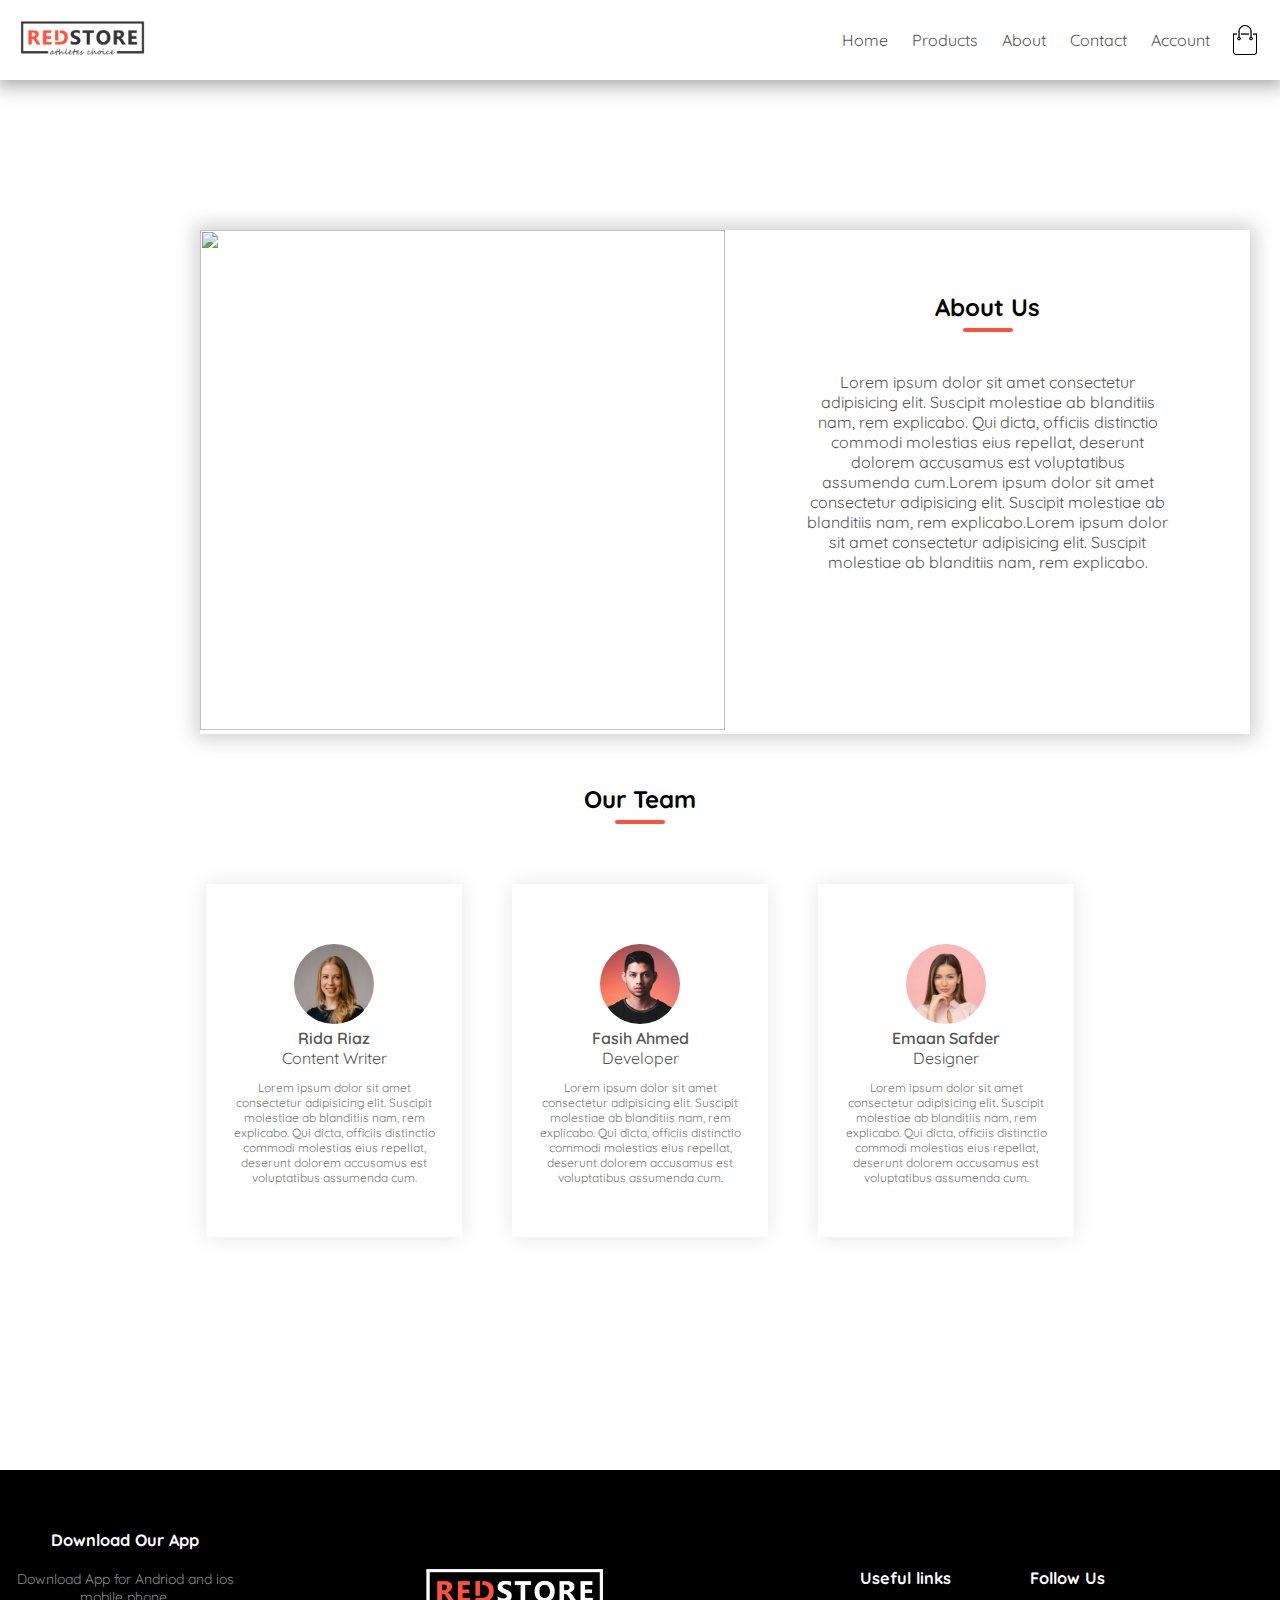
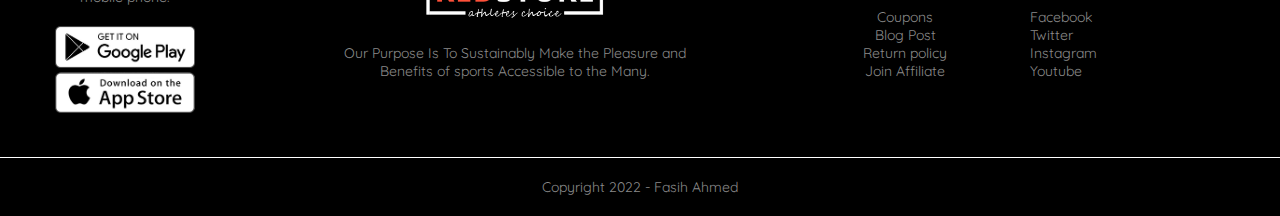
==== about.html @ 8edd70e0 "about complete" ====
<!DOCTYPE html>
<html>
<head>
	<title>Contact us</title>
	<link rel="stylesheet" type="text/css" href="css/about.css">
	<link href="https://fonts.googleapis.com/css?family=Quicksand&display=swap" rel="stylesheet">
	<meta name="viewport" content="width=device-width,initial-scale=1.0,minimum-scale=1.0,maximum-scale=1.0">
</head>
<body>
    <div class="container1">
    <div class="navbar">
        <div class="logo">
            <img src="images/logo.png" width="125px" alt="">
        </div>
        <nav>
            <ul id="MenuItems">
                <li><a href="index.html">Home</a></li>
                <li><a href="products.html">Products</a></li>
                <li><a href="about.html">About</a></li>
                <li><a href="contact.html">Contact</a></li>
                <li><a href="productDetails.html">Account</a></li>

            </ul>
        </nav>
        <img src="images/cart.png" width="30px" height="30px" alt="">
        
    </div>

    </div>
    <div class="continer-about">
        <div class="contact-box">
			<div class="left">
                <img src="images/ab1.jpg" width="100%">
            </div>
			<div class="right">
                <div class="right">
                    <h2>About Us</h2>
                
                        <p>Lorem ipsum dolor sit amet consectetur adipisicing elit. Suscipit molestiae ab blanditiis
                            nam, rem explicabo. Qui dicta, officiis distinctio commodi molestias eius repellat,
                            deserunt dolorem accusamus est voluptatibus assumenda cum.Lorem ipsum dolor sit amet consectetur adipisicing elit. Suscipit molestiae ab blanditiis
                            nam, rem explicabo.Lorem ipsum dolor sit amet consectetur adipisicing elit. Suscipit molestiae ab blanditiis
                            nam, rem explicabo.</p>
                
                    
                </div>
			</div>
		</div>
    </div>
     <!-- ------------------ Testimonial ----------------------------- -->
     <div class="testimonial">
        <h2>Our Team</h2>
        <div class="small-container">
            <div class="row">
                
                <div class="col-3">
                    <img src="images/user-1.png" alt="">
                    <h3>Rida Riaz</h3>
                    <h4>Content Writer</h4>
                    <i class="fa fa-quote-left"></i>
                    <p>Lorem ipsum dolor sit amet consectetur adipisicing elit. Suscipit molestiae ab blanditiis
                        nam, rem explicabo. Qui dicta, officiis distinctio commodi molestias eius repellat,
                        deserunt dolorem accusamus est voluptatibus assumenda cum.</p>
                 
                
                </div>
                <div class="col-3">
                    <img src="images/user-2.png" alt="">
                    <h3>Fasih Ahmed</h3>
                    <h4>Developer</h4>
                    <p>Lorem ipsum dolor sit amet consectetur adipisicing elit. Suscipit molestiae ab blanditiis
                        nam, rem explicabo. Qui dicta, officiis distinctio commodi molestias eius repellat,
                        deserunt dolorem accusamus est voluptatibus assumenda cum.</p>
                    
                    
                </div>
                <div class="col-3">
                    <img src="images/user-3.png" alt="">
                    <h3>Emaan Safder</h3>
                    <h4>Designer</h4>
                    <p>Lorem ipsum dolor sit amet consectetur adipisicing elit. Suscipit molestiae ab blanditiis
                        nam, rem explicabo. Qui dicta, officiis distinctio commodi molestias eius repellat,
                        deserunt dolorem accusamus est voluptatibus assumenda cum.</p>
                   
                    
                </div>
            </div>
        </div>
    </div>

    <!------------------------ footer -------------------------->

    <div class="footer">
        
        <div class="row">
        <div class="footer-col-1">
            <h3>Download Our App</h3>
            <p>Download App for Andriod and ios mobile phone.</p>
            <div class="app-logo">
                <img src="images/play-store.png" alt="">
                <img src="images/app-store.png" alt="">
            </div>
        </div>
        <div class="footer-col-2">
            <img src="images/logo-white.png">
            <p>Our Purpose Is To Sustainably Make the Pleasure and <br>
                Benefits of sports Accessible to the Many.
            </p>
        </div>
        <div class="footer-col-3">
            <h3>Useful links</h3>
            <ul>
                <li>Coupons</li>
                <li>Blog Post</li>
                <li>Return policy</li>
                <li>Join Affiliate</li>
            </ul>
        </div>
        <div class="footer-col-4">
            <h3>Follow Us</h3>
            <ul>
                <li>Facebook</li>
                <li>Twitter</li>
                <li>Instagram</li>
                <li>Youtube</li>
            </ul>
        </div>
        <br><br>
        <!-- <hr>
        <p class="copyright">Copyright 2022 - Fasih Ahmed </p> -->
        </div>
     <hr>
        <p class="copyright">Copyright 2022 - Fasih Ahmed </p>
</div>

    
</body>
</html>
---- css/about.css ----
*{
	padding: 0;
	margin: 0;
	box-sizing: border-box;
	font-family: 'Quicksand', sans-serif;
}

body{
	height: 100vh;
	width: 100%;
}
.navbar{
    display: flex;
    align-items: center;
    padding: 20px;
    background-color: rgb(255, 255, 255);
    box-shadow: 0px 0px 19px 5px #a1a1a1;
    /* box-shadow: 0px 0px 19px 5px rgba(245, 23, 23, 0.19); */
    /* position: fixed; */
}
nav{
    flex :1;
    text-align: right;
}
nav ul{
    display: inline-block;
    list-style-type: none;
}
nav ul li{
    display: inline-block;
    margin-right: 20px;
}
a{
    text-decoration: none;
    color: #555;
}
p{
    color: #555;

}

.container{
	position: relative;
	width: 100%;
	height: 1000px;
	display: flex;
	justify-content: center;
	align-items: center;
	padding: 20px 100px;
}

.container:after{
	content: '';
	position: absolute;
	width: 100%;
	height: 100%;
	left: 0;
	top: 0;
	background: url("images/bg.jpg") no-repeat center; 
	 background-size: cover; 
	 filter: blur(50px); 
	z-index: -1;
}
.contact-box{
	max-width: 1050px;
	display: grid;
	grid-template-columns: repeat(2, 1fr);
	margin-top: -300px;
	justify-content: center;
	align-items: center;
	text-align: center;
	background-color: #fff;
	margin-left: 200px;
	margin-top: 150px;
	box-shadow: 0px 0px 19px 5px rgba(0,0,0,0.19);
}

.left img{
	/* background: url("images/bg.jpg") no-repeat center; */
	/* background-size: cover; */
	/* width: 500px;
	margin-left: ;
	height: 500px;
    cursor: pointer; */
    width: 100%;
    height: 500px;
}
.left:hover {
  background-color: #ff523b;
}


.right{
	padding: 25px 40px;
	width: auto;
}

h2{
	position: relative;
	padding: 0 0 10px;
	margin-bottom: 10px;
    /* margin-top: -200px; */
    
}

h2:after{
	content: '';
    position: absolute;
    left: 50%;
    bottom: 0;
    transform: translateX(-50%);
    height: 4px;
    width: 50px;
    border-radius: 2px;
    background-color: #ff523b;
}

.field{
	width: 100%;
	border: 2px solid rgba(0, 0, 0, 0);
	outline: none;
	background-color: rgba(230, 230, 230, 0.6);
	padding: 0.5rem 1rem;
	font-size: 1.1rem;
	margin-bottom: 22px;
	transition: .3s;
}

.field:hover{
	background-color: rgba(0, 0, 0, 0.1);
}
/*  -----------Footer----------- */

.row{
    display: flex;
    align-items: center;
    flex-wrap: wrap;
    justify-content: space-around;
}
.col-2{
    flex-basis: 50%;
    min-width:300px;
}
.col-2 img{
    padding:50px 0 100px 100px;
    width:800px;
    height: auto;
    margin-right: 900px;
    /* position: absolute; */
    /* z-index: 2; */
}

.col-2 h1{
    font-size: 50px;
    line-height: 60px;
    margin: 25px 0;
}


.col-3{
    flex-basis: 30%;/* so that all column occupied 30% space */
    min-width: 250px;
    margin-bottom: 30px;
}



.col-4{
    flex-basis: 25%;
    padding: 10px;
    min-width: 200px;
    margin-bottom: 50px;
    transform: transform 0.5s;
}

h4{
    color: #555;
    font-weight: normal;
}
.col-4 p{
    font-size: 14px;
}

.col-4:hover{
  transform: translateY(-5px);
}
.right h2{
    position: relative;
	padding: 0 0 10px;
	margin-bottom: 10px;
    margin-top: -100px; 
}
.right p{
    margin-top: 40px;
}

.col-3 p{
    font-size: 12px;
    margin: 12px 0;
    color:  #777;
}
/* ----------------- testmonial------------------ */

.testimonial{
    padding-top: 50px;
}
.testimonial h2{
    text-align: center;
}
.testimonial .col-3{
    text-align: center;
    flex-basis: 20%;
    padding: 40px 20px;
    box-shadow: 0 0 20px 0px rgba(0,0,0,0.1);
    cursor: pointer;
    margin-bottom: 100px ;
    transition: transform 0.5s;
}
.testimonial .row{
    display: flex;
    align-items: center;
    flex-wrap: wrap;
    justify-content: center;
   
    margin-top: 60px;
    padding-bottom: 233px;
  
    grid-gap: 50px; /* Adds gap of 16px for both rows and columns */
}
.testimonial .col-3 img{
    width: 80px;
    margin-top: 20px;
    border-radius: 50%;
}
.testimonial .col-3:hover{
  transform:translateY(-10px);
}
.fa.fa-quote-left{
    color: #ff523b;
    font-size: 34px;
}
.col-3 p{
    font-size: 12px;
    margin: 12px 0;
    color:  #777;
}
.testimonial .col-3 h3{
    font-size: 16px;
    font-weight: 600;
    color: #555;
}


/* ---------------footer------------------ */

.footer{
    background: #000;
    color: #8a8a8a;
    font-size: 14px;
    padding: 60px 0 20px;
	margin-top: -100px;
}
.footer p{
    color: #8a8a8a;
}
.footer h3{
    color: #fff;
    margin-bottom: 20px;
}
.footer-col-1 , .footer-col-2 , .footer-col-3 , .footer-col-4{
 min-width: 250px;
 margin-bottom: 20px;
 
}
.footer-col-1{
    flex-basis: 30%;
}
.footer-col-2{
    flex: 1;
    text-align: center;
}
.footer-col-2 img{
    width: 180px;
    margin-bottom: 20px;
}
.footer-col-3 , .footer-col-1{
flex-basis: 12%;
text-align: center;

}
ul{
    list-style: none;
}
.app-logo{
    margin-top: 20px;
}
.app-logo img{
    width: 140px;
}
.footer hr{
    border: none;
    background: #ffffff;
    height: 1px;
    margin: 20px 0;;
}
.copyright{
    text-align: center;
}
.menu-icon{
    width: 28px;
    margin-left: 20px;
    display: none;
}
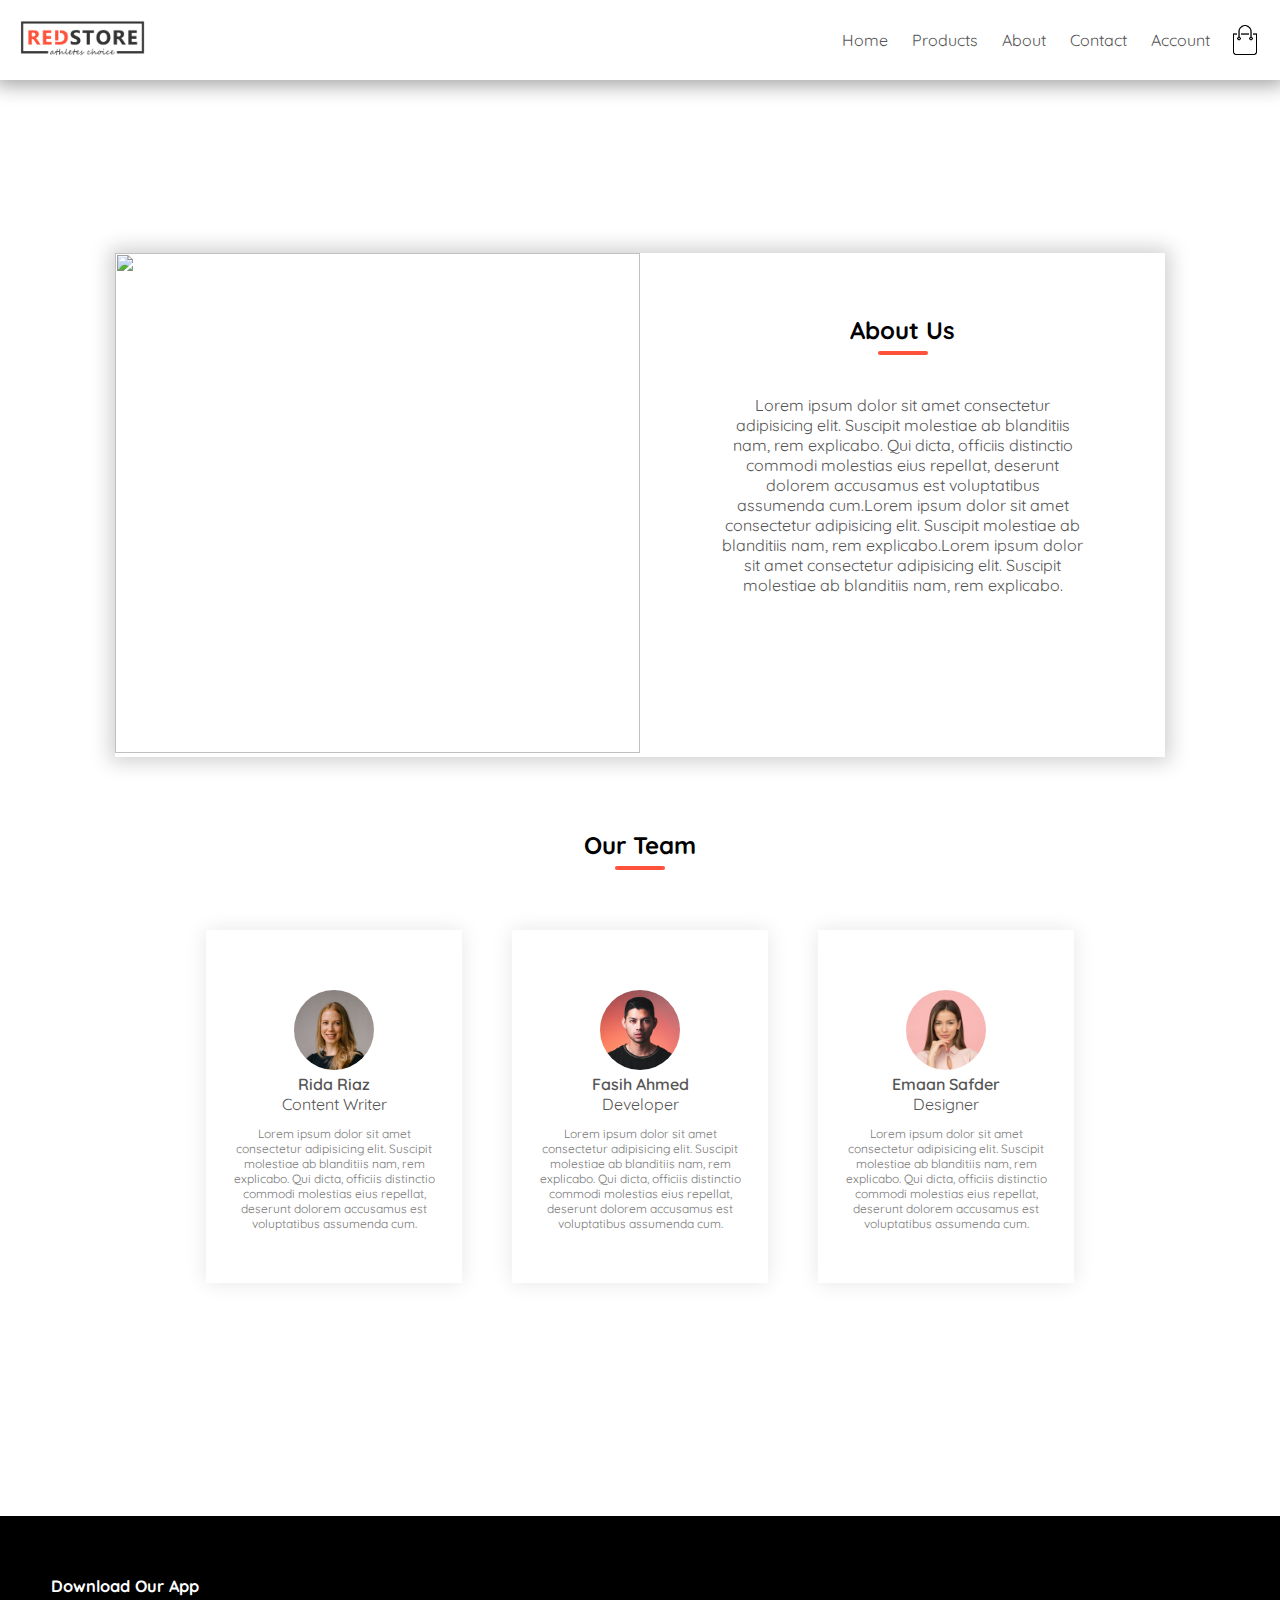
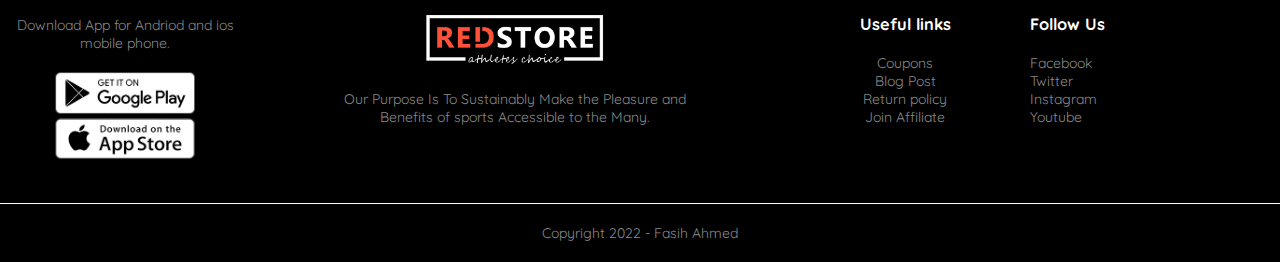
==== commit be6ce601: "." ====
--- a/about.html
+++ b/about.html
@@ -27,7 +27,7 @@
     </div>
 
     </div>
-    <div class="continer-about">
+    <div class="container">
         <div class="contact-box">
 			<div class="left">
                 <img src="images/ab1.jpg" width="100%">
--- a/css/about.css
+++ b/css/about.css
@@ -42,11 +42,13 @@
 .container{
 	position: relative;
 	width: 100%;
-	height: 1000px;
+	height: 700px;
 	display: flex;
 	justify-content: center;
 	align-items: center;
-	padding: 20px 100px;
+    margin-left: -100px;
+    /* flex-wrap: nowrap; */
+	/* padding: 20px 100px; */
 }
 
 .container:after{
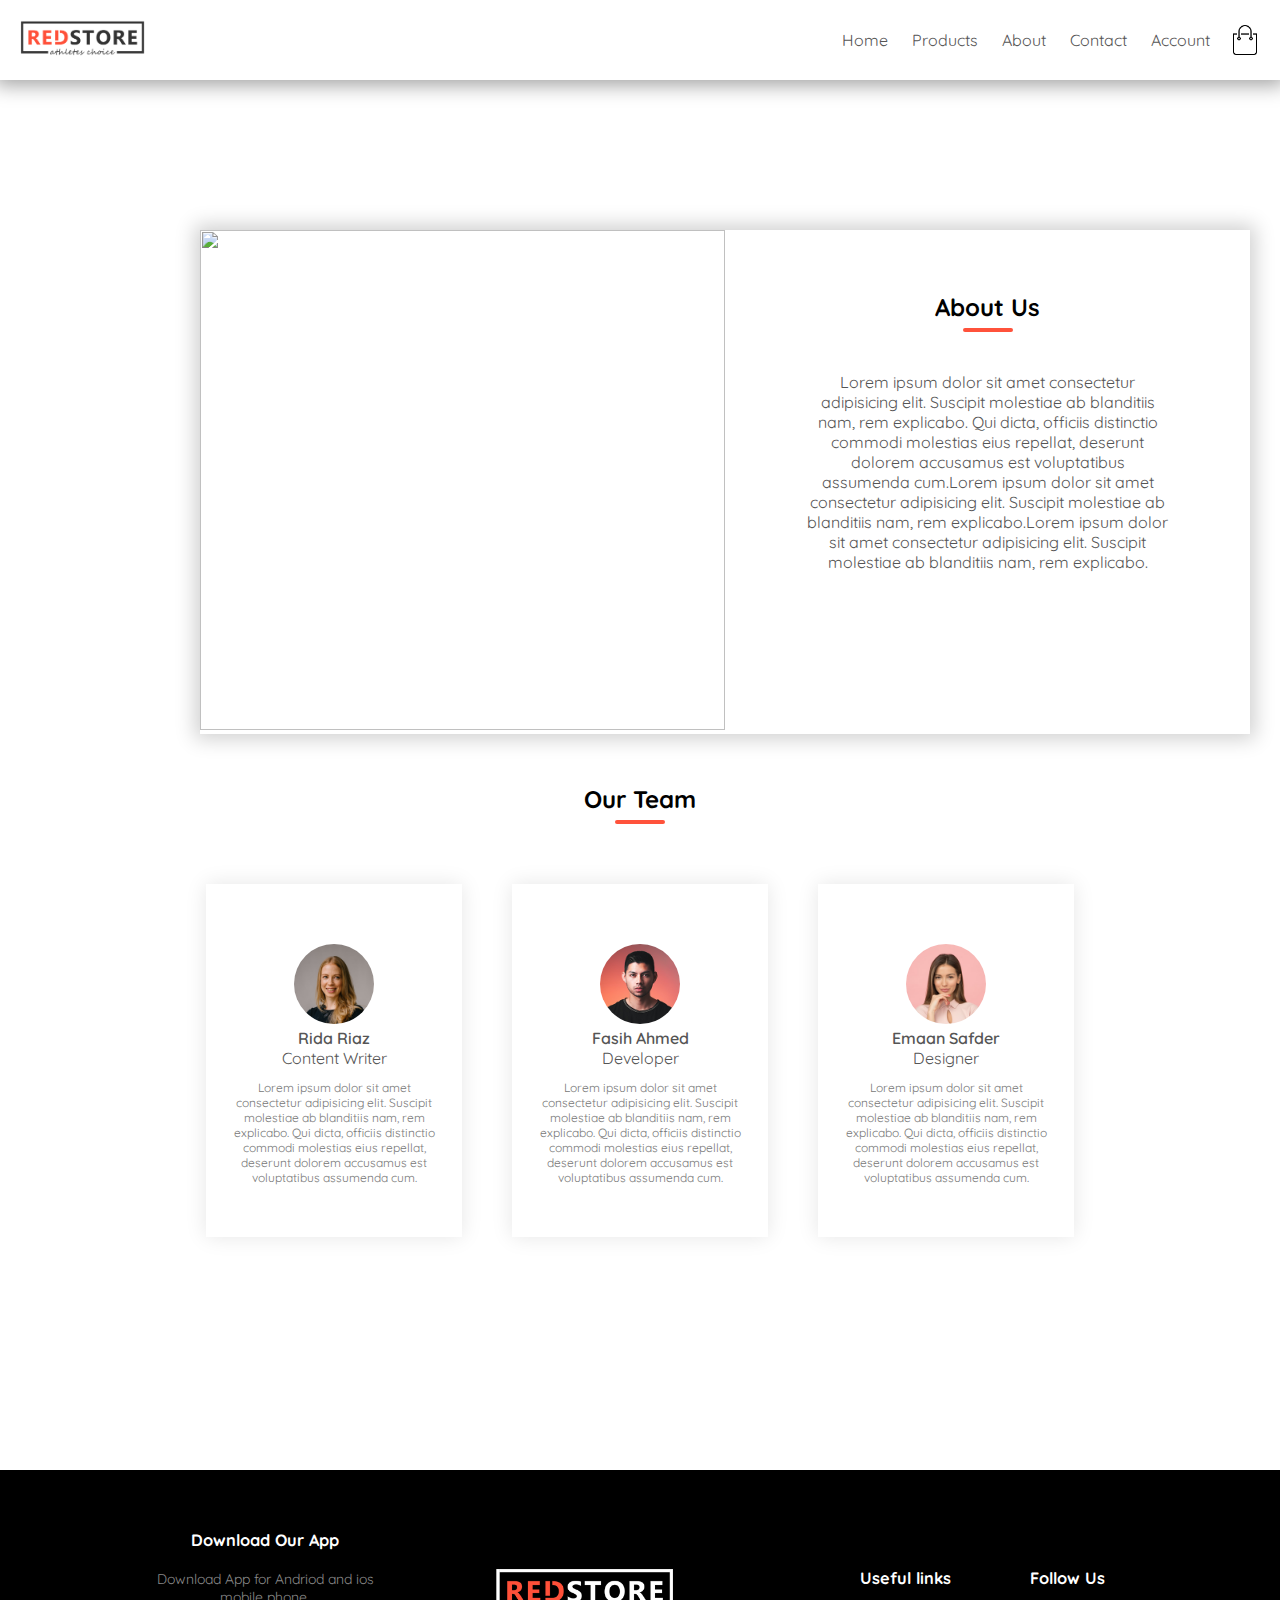
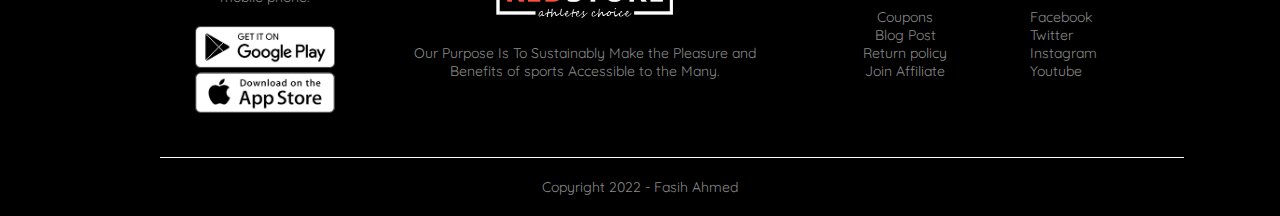
==== commit f942cee3: "changes" ====
--- a/about.html
+++ b/about.html
@@ -7,7 +7,9 @@
 	<meta name="viewport" content="width=device-width,initial-scale=1.0,minimum-scale=1.0,maximum-scale=1.0">
 </head>
 <body>
-    <div class="container1">
+ 
+
+    <!--  navbar started -->
     <div class="navbar">
         <div class="logo">
             <img src="images/logo.png" width="125px" alt="">
@@ -26,9 +28,10 @@
         
     </div>
 
-    </div>
-    <div class="container">
-        <div class="contact-box">
+    
+<!-- about box started -->
+
+        <div class="about-box">
 			<div class="left">
                 <img src="images/ab1.jpg" width="100%">
             </div>
@@ -46,7 +49,7 @@
                 </div>
 			</div>
 		</div>
-    </div>
+  
      <!-- ------------------ Testimonial ----------------------------- -->
      <div class="testimonial">
         <h2>Our Team</h2>
--- a/css/about.css
+++ b/css/about.css
@@ -6,7 +6,8 @@
 }
 
 body{
-	height: 100vh;
+	height: 100vh; 
+    /* 10vh equals to 10% */
 	width: 100%;
 }
 .navbar{
@@ -52,7 +53,7 @@
 }
 
 .container:after{
-	content: '';
+	/* content: ''; */
 	position: absolute;
 	width: 100%;
 	height: 100%;
@@ -63,7 +64,7 @@
 	 filter: blur(50px); 
 	z-index: -1;
 }
-.contact-box{
+.about-box{
 	max-width: 1050px;
 	display: grid;
 	grid-template-columns: repeat(2, 1fr);
@@ -222,11 +223,9 @@
     display: flex;
     align-items: center;
     flex-wrap: wrap;
-    justify-content: center;
-   
+    justify-content: center;   
     margin-top: 60px;
     padding-bottom: 233px;
-  
     grid-gap: 50px; /* Adds gap of 16px for both rows and columns */
 }
 .testimonial .col-3 img{
@@ -276,6 +275,7 @@
 }
 .footer-col-1{
     flex-basis: 30%;
+    margin-left: 140px;
 }
 .footer-col-2{
     flex: 1;
@@ -303,7 +303,9 @@
     border: none;
     background: #ffffff;
     height: 1px;
-    margin: 20px 0;;
+    margin: 20px 0;
+    width: 80%;
+    margin-left: 160px; 
 }
 .copyright{
     text-align: center;
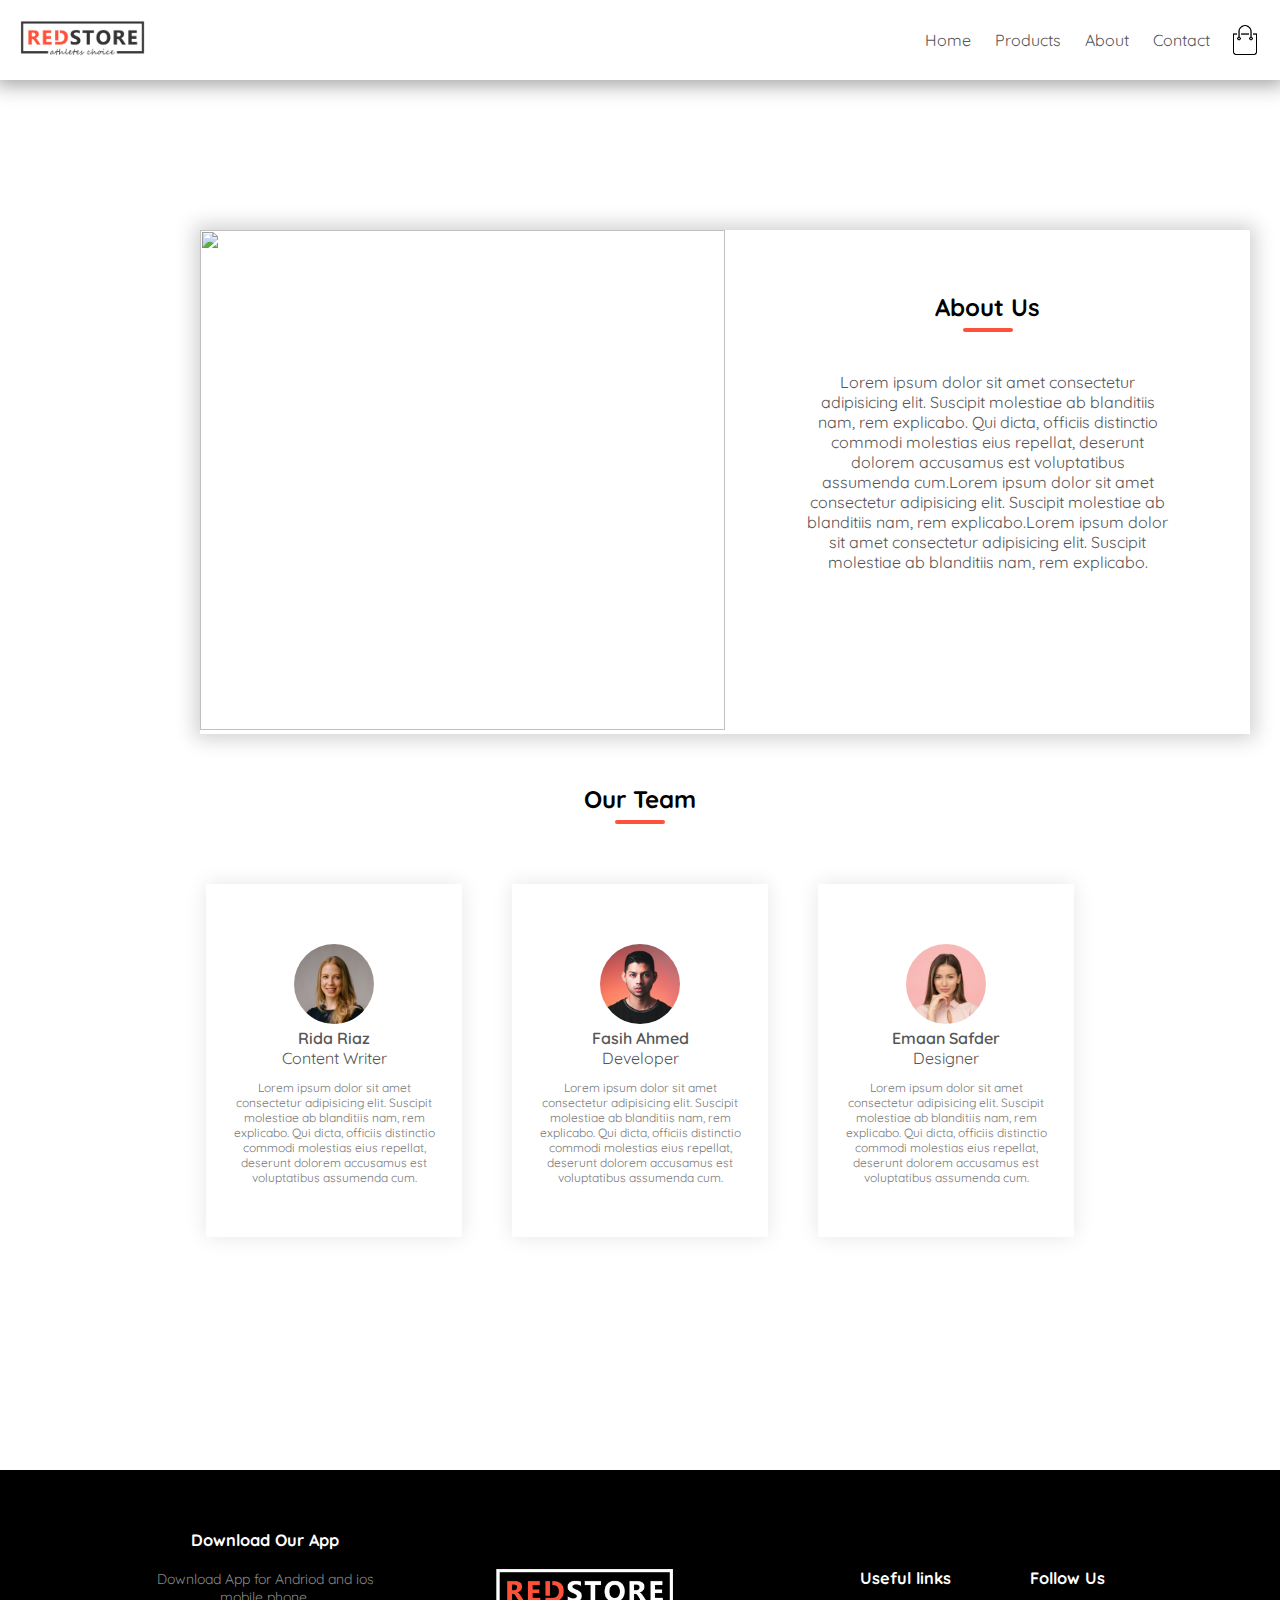
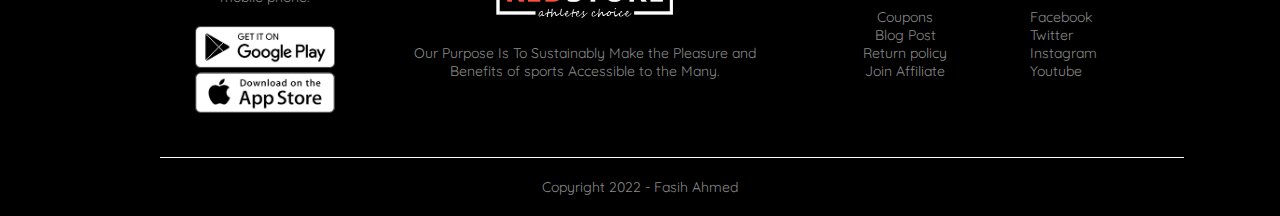
==== commit cf857bdc: "--" ====
--- a/about.html
+++ b/about.html
@@ -20,7 +20,7 @@
                 <li><a href="products.html">Products</a></li>
                 <li><a href="about.html">About</a></li>
                 <li><a href="contact.html">Contact</a></li>
-                <li><a href="productDetails.html">Account</a></li>
+                <!-- <li><a href="productDetails.html">Account</a></li> -->
 
             </ul>
         </nav>
@@ -45,7 +45,7 @@
                             nam, rem explicabo.Lorem ipsum dolor sit amet consectetur adipisicing elit. Suscipit molestiae ab blanditiis
                             nam, rem explicabo.</p>
                 
-                    
+                        <!--  -->
                 </div>
 			</div>
 		</div>
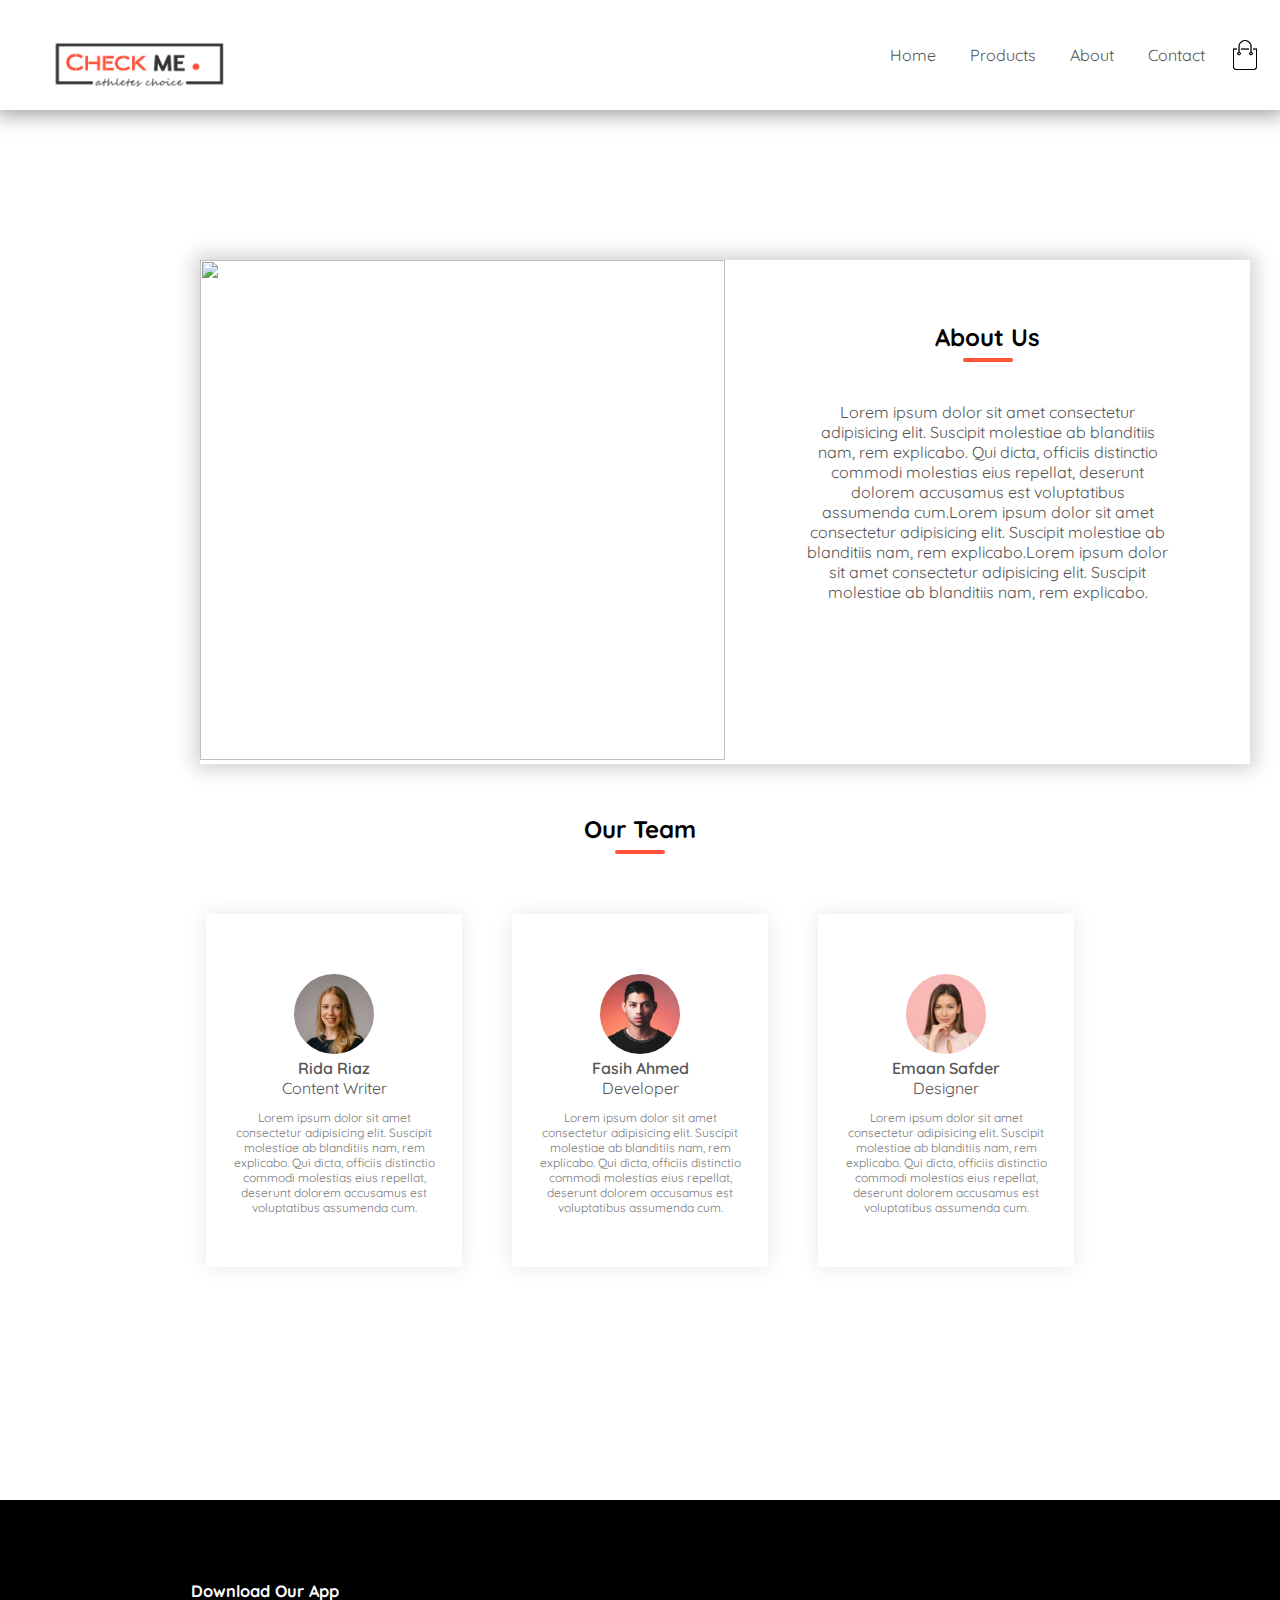
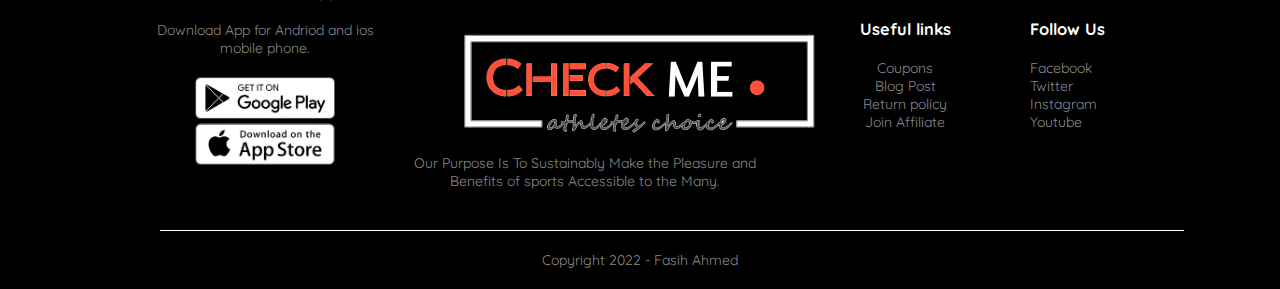
==== commit 43d7e8ba: "logo updated" ====
--- a/about.html
+++ b/about.html
@@ -12,7 +12,7 @@
     <!--  navbar started -->
     <div class="navbar">
         <div class="logo">
-            <img src="images/logo.png" width="125px" alt="">
+            <img class="logo-img" src="images/mylogo.png" width="230px" height="120px" alt="">
         </div>
         <nav>
             <ul id="MenuItems">
@@ -105,8 +105,8 @@
             </div>
         </div>
         <div class="footer-col-2">
-            <img src="images/logo-white.png">
-            <p>Our Purpose Is To Sustainably Make the Pleasure and <br>
+            <img src="images/white-logo.png" width="500px">
+            <p class="logo-p">Our Purpose Is To Sustainably Make the Pleasure and <br>
                 Benefits of sports Accessible to the Many.
             </p>
         </div>
--- a/css/about.css
+++ b/css/about.css
@@ -19,6 +19,16 @@
     /* box-shadow: 0px 0px 19px 5px rgba(245, 23, 23, 0.19); */
     /* position: fixed; */
 }
+.logo {
+    width: 300px;
+    height: 100px;
+    margin-top: -30px;
+    /* background-color: #000; */
+  
+  }
+  .logo-img{
+  margin-top: 20px;
+  }
 nav{
     flex :1;
     text-align: right;
@@ -30,6 +40,7 @@
 nav ul li{
     display: inline-block;
     margin-right: 20px;
+    padding: 5px; 
 }
 a{
     text-decoration: none;
@@ -282,8 +293,11 @@
     text-align: center;
 }
 .footer-col-2 img{
-    width: 180px;
+    width: 480px;
     margin-bottom: 20px;
+}
+.logo-p{
+    margin-top: -100px;
 }
 .footer-col-3 , .footer-col-1{
 flex-basis: 12%;
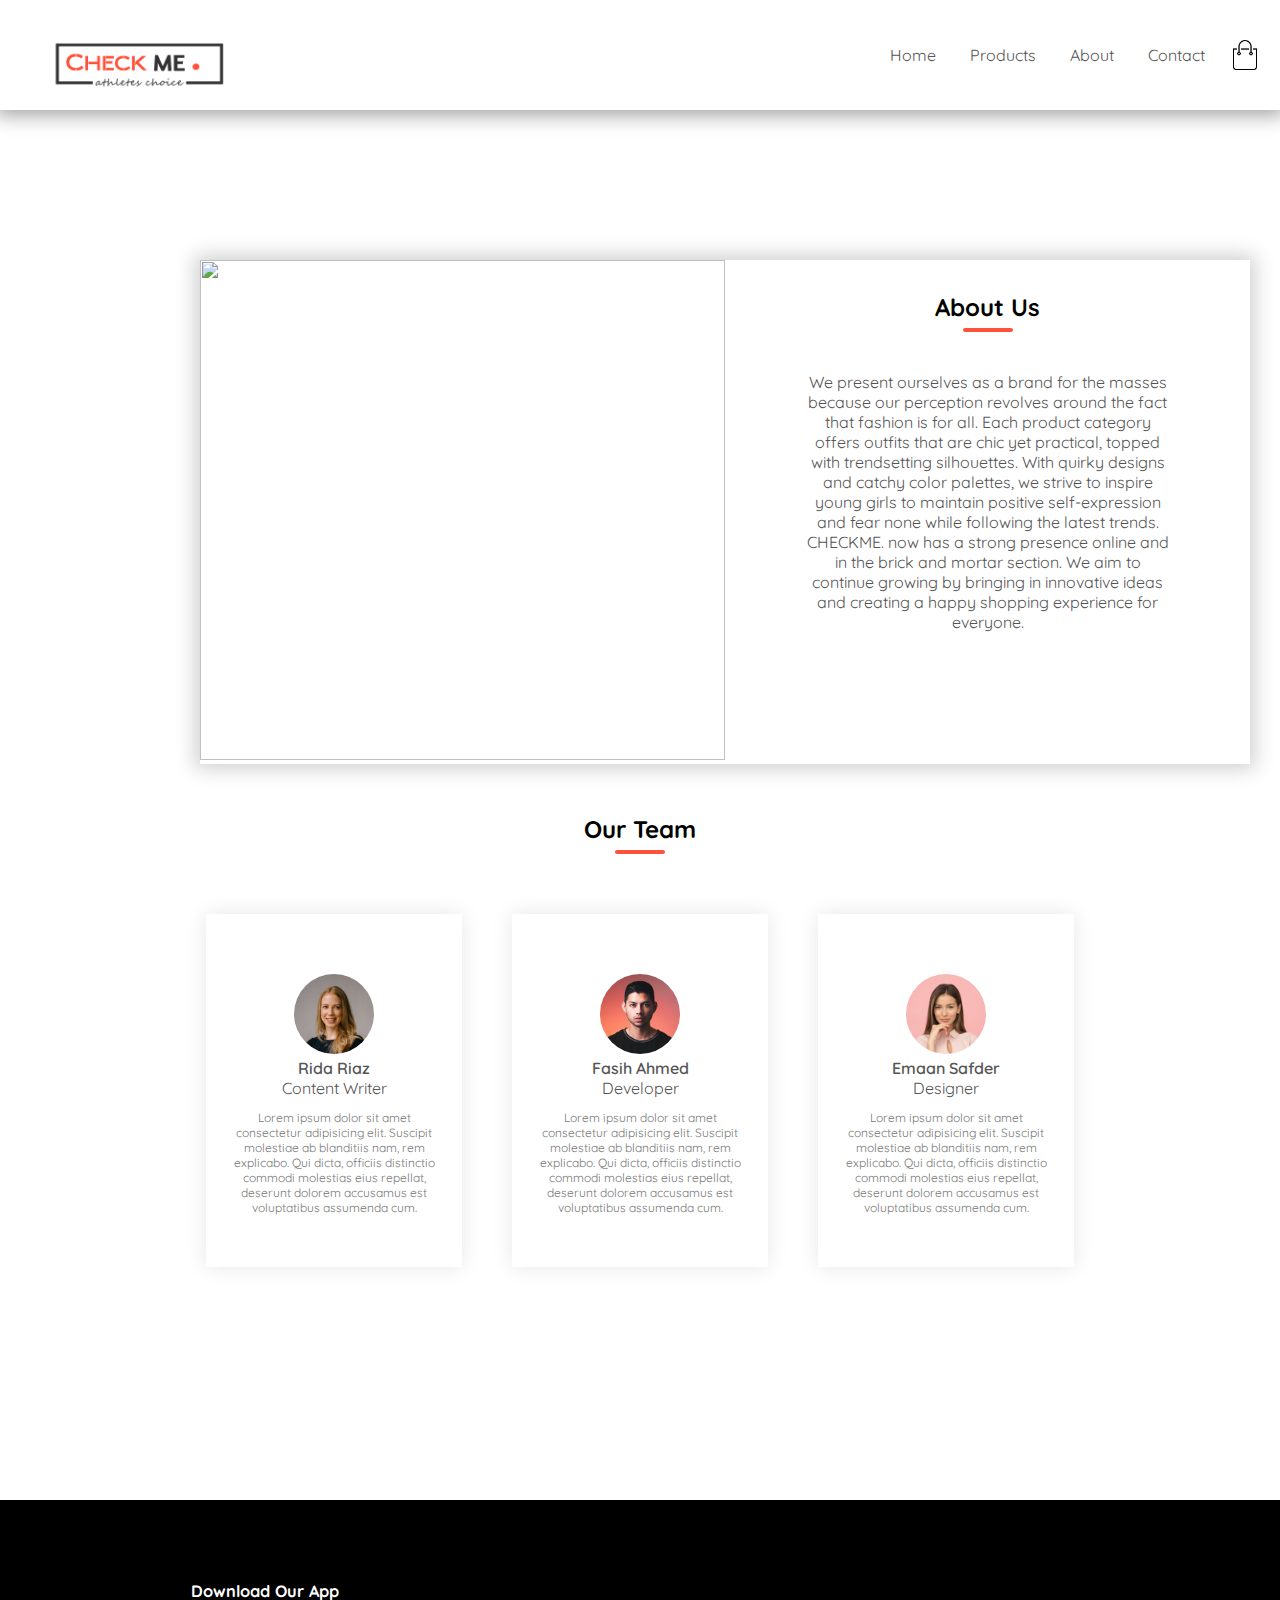
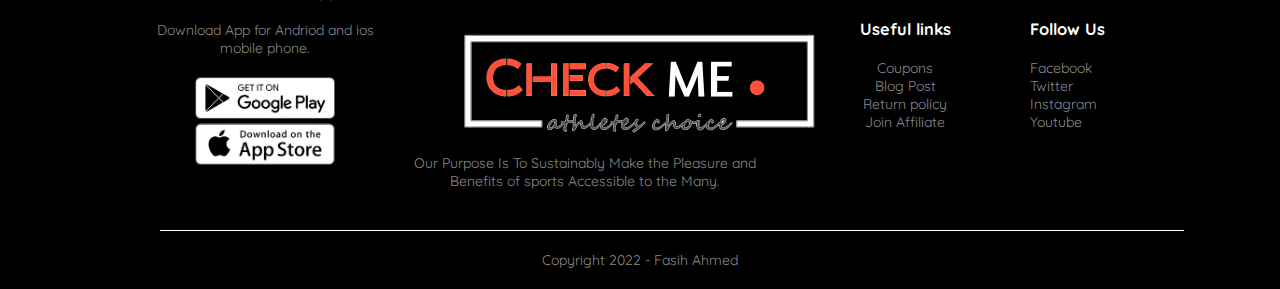
==== commit 2ad20684: "upgraded" ====
--- a/about.html
+++ b/about.html
@@ -1,10 +1,11 @@
 <!DOCTYPE html>
 <html>
 <head>
-	<title>Contact us</title>
+	<title>About us</title>
 	<link rel="stylesheet" type="text/css" href="css/about.css">
 	<link href="https://fonts.googleapis.com/css?family=Quicksand&display=swap" rel="stylesheet">
 	<meta name="viewport" content="width=device-width,initial-scale=1.0,minimum-scale=1.0,maximum-scale=1.0">
+    <link rel = "icon" type = "images/png" href = "images/mylogo.png">
 </head>
 <body>
  
@@ -15,12 +16,11 @@
             <img class="logo-img" src="images/mylogo.png" width="230px" height="120px" alt="">
         </div>
         <nav>
-            <ul id="MenuItems">
+            <ul >
                 <li><a href="index.html">Home</a></li>
                 <li><a href="products.html">Products</a></li>
                 <li><a href="about.html">About</a></li>
                 <li><a href="contact.html">Contact</a></li>
-                <!-- <li><a href="productDetails.html">Account</a></li> -->
 
             </ul>
         </nav>
@@ -39,17 +39,16 @@
                 <div class="right">
                     <h2>About Us</h2>
                 
-                        <p>Lorem ipsum dolor sit amet consectetur adipisicing elit. Suscipit molestiae ab blanditiis
-                            nam, rem explicabo. Qui dicta, officiis distinctio commodi molestias eius repellat,
-                            deserunt dolorem accusamus est voluptatibus assumenda cum.Lorem ipsum dolor sit amet consectetur adipisicing elit. Suscipit molestiae ab blanditiis
-                            nam, rem explicabo.Lorem ipsum dolor sit amet consectetur adipisicing elit. Suscipit molestiae ab blanditiis
-                            nam, rem explicabo.</p>
+                        <p>We present ourselves as a brand for the masses because our perception revolves around the fact that fashion is for all. Each product category offers outfits that are chic yet practical, topped with trendsetting silhouettes. With quirky designs and catchy color palettes, we strive to inspire young girls to maintain positive self-expression and fear none while following the latest trends.
+                        CHECKME. now has a strong presence online and in the brick and mortar section. We aim to continue growing by bringing in innovative ideas and creating a happy shopping experience for everyone. 
+                        </p>
                 
                         <!--  -->
                 </div>
 			</div>
 		</div>
-  
+ <!---------------------- About Box Ends --> 
+
      <!-- ------------------ Testimonial ----------------------------- -->
      <div class="testimonial">
         <h2>Our Team</h2>
--- a/css/about.css
+++ b/css/about.css
@@ -6,7 +6,7 @@
 }
 
 body{
-	height: 100vh; 
+	/* height: 100vh;  */
     /* 10vh equals to 10% */
 	width: 100%;
 }
@@ -34,7 +34,7 @@
     text-align: right;
 }
 nav ul{
-    display: inline-block;
+    /* display: inline-block; */
     list-style-type: none;
 }
 nav ul li{
@@ -51,33 +51,10 @@
 
 }
 
-.container{
-	position: relative;
-	width: 100%;
-	height: 700px;
-	display: flex;
-	justify-content: center;
-	align-items: center;
-    margin-left: -100px;
-    /* flex-wrap: nowrap; */
-	/* padding: 20px 100px; */
-}
-
-.container:after{
-	/* content: ''; */
-	position: absolute;
-	width: 100%;
-	height: 100%;
-	left: 0;
-	top: 0;
-	background: url("images/bg.jpg") no-repeat center; 
-	 background-size: cover; 
-	 filter: blur(50px); 
-	z-index: -1;
-}
 .about-box{
 	max-width: 1050px;
 	display: grid;
+    /* Fr is a fractional unit */
 	grid-template-columns: repeat(2, 1fr);
 	margin-top: -300px;
 	justify-content: center;
@@ -90,12 +67,7 @@
 }
 
 .left img{
-	/* background: url("images/bg.jpg") no-repeat center; */
-	/* background-size: cover; */
-	/* width: 500px;
-	margin-left: ;
-	height: 500px;
-    cursor: pointer; */
+
     width: 100%;
     height: 500px;
 }
